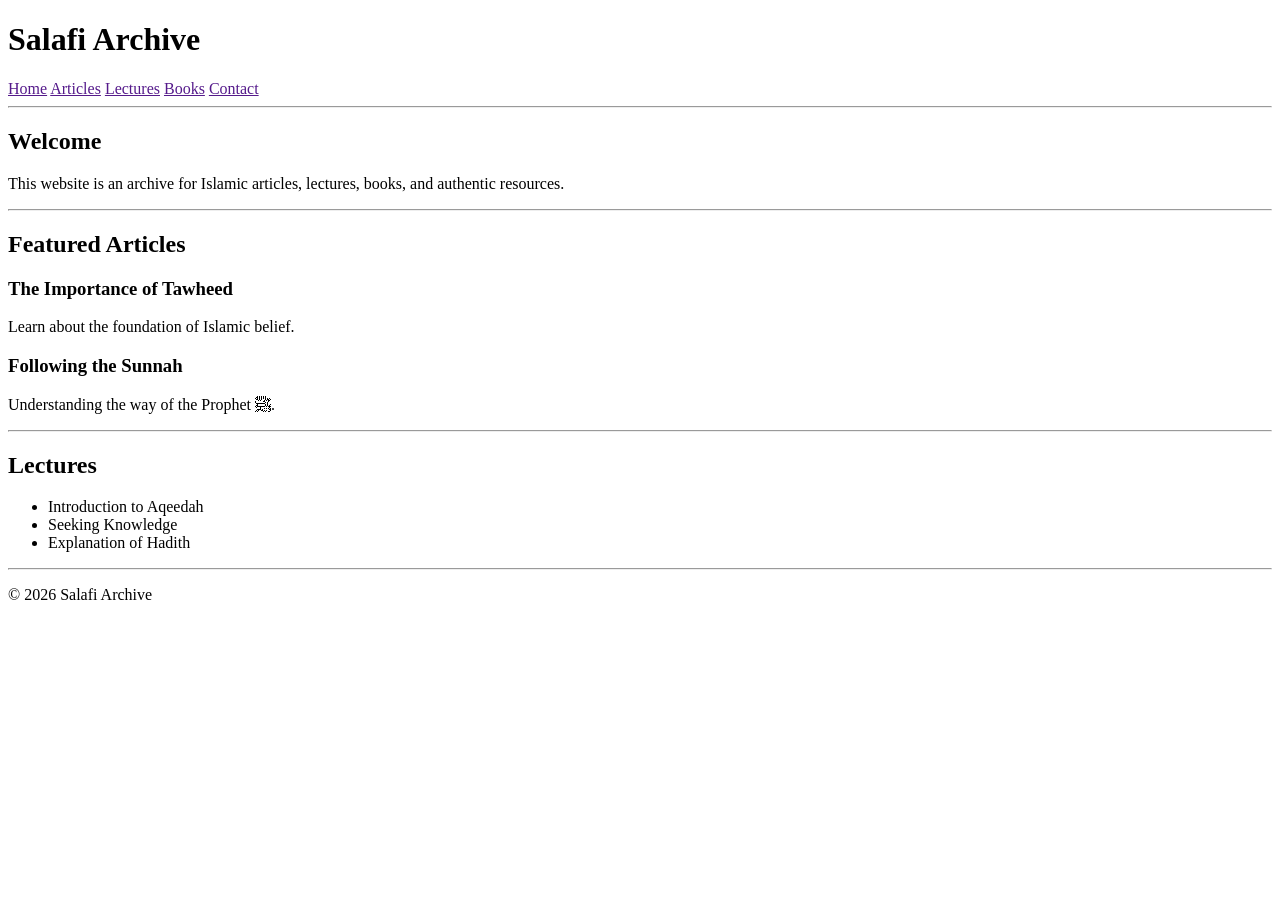
==== index.html @ e399b115 "Add files via upload" ====
<!doctype html>
<html>
  <head>
    <title>Salafi Archive</title>
  </head>

  <body>
    <header>
      <h1>Salafi Archive</h1>

      <nav>
        <a href="">Home</a>
        <a href="">Articles</a>
        <a href="">Lectures</a>
        <a href="">Books</a>
        <a href="">Contact</a>
      </nav>
    </header>

    <hr />

    <main>
      <section>
        <h2>Welcome</h2>

        <p>
          This website is an archive for Islamic articles, lectures, books, and
          authentic resources.
        </p>
      </section>

      <hr />

      <section>
        <h2>Featured Articles</h2>

        <article>
          <h3>The Importance of Tawheed</h3>

          <p>Learn about the foundation of Islamic belief.</p>
        </article>

        <article>
          <h3>Following the Sunnah</h3>

          <p>Understanding the way of the Prophet ﷺ.</p>
        </article>
      </section>

      <hr />

      <section>
        <h2>Lectures</h2>

        <ul>
          <li>Introduction to Aqeedah</li>
          <li>Seeking Knowledge</li>
          <li>Explanation of Hadith</li>
        </ul>
      </section>
    </main>

    <hr />

    <footer>
      <p>© 2026 Salafi Archive</p>
    </footer>
  </body>
</html>
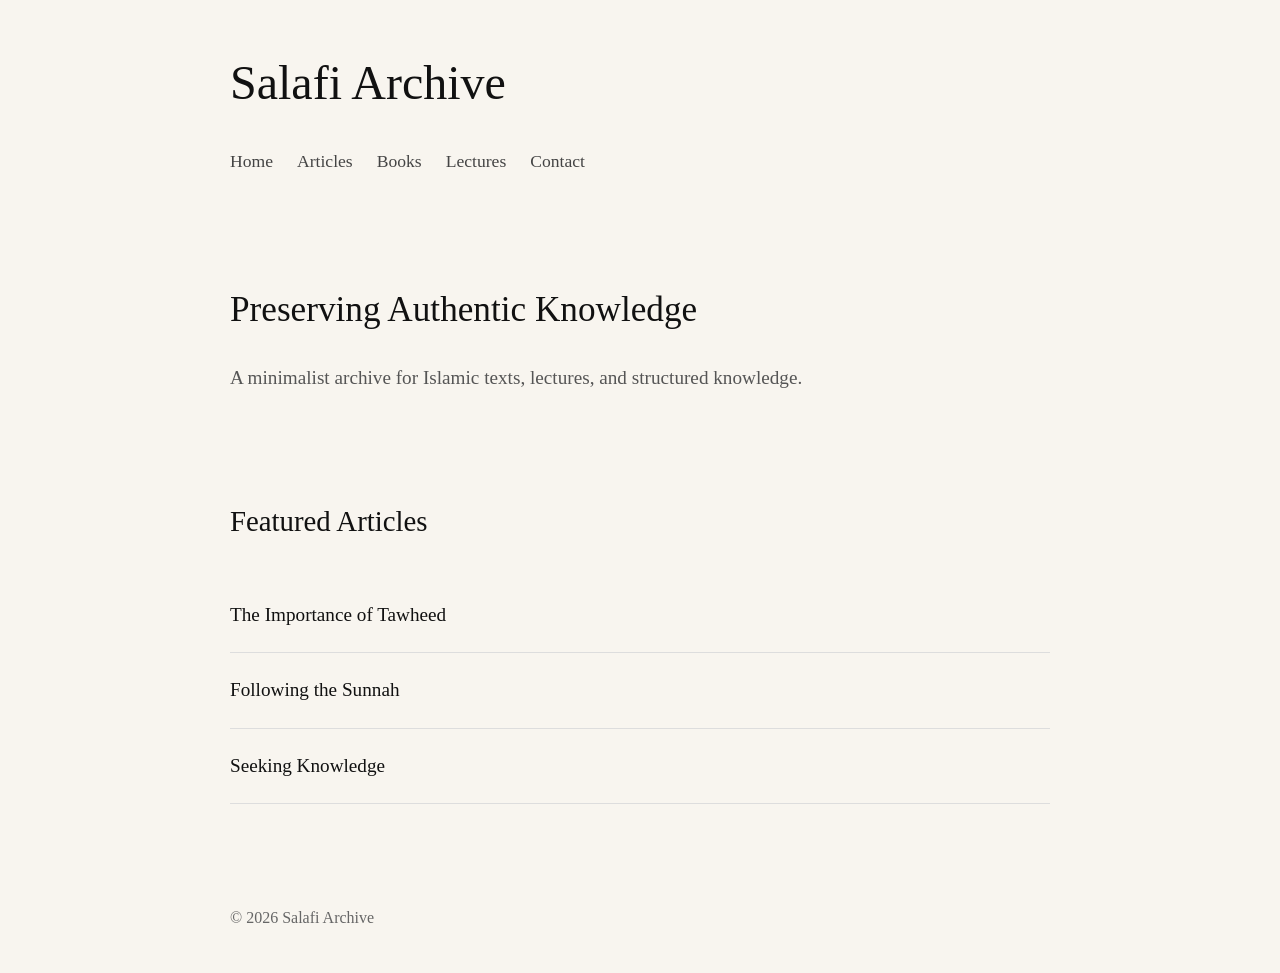
==== commit 2a5a2e1f: "Update index.html" ====
--- a/index.html
+++ b/index.html
@@ -1,69 +1,66 @@
-<!doctype html>
-<html>
-  <head>
-    <title>Salafi Archive</title>
-  </head>
+<!DOCTYPE html>
+<html lang="en">
 
-  <body>
-    <header>
-      <h1>Salafi Archive</h1>
+<head>
+  <meta charset="UTF-8">
+  <meta name="viewport" content="width=device-width, initial-scale=1.0">
 
-      <nav>
-        <a href="">Home</a>
-        <a href="">Articles</a>
-        <a href="">Lectures</a>
-        <a href="">Books</a>
-        <a href="">Contact</a>
-      </nav>
-    </header>
+  <title>Salafi Archive</title>
 
-    <hr />
+  <!-- Google Font (minimal classic serif) -->
+  <link rel="preconnect" href="https://fonts.googleapis.com">
+  <link rel="preconnect" href="https://fonts.gstatic.com" crossorigin>
+  <link href="https://fonts.googleapis.com/css2?family=Playfair+Display:wght@400;500;600&display=swap" rel="stylesheet">
 
-    <main>
-      <section>
-        <h2>Welcome</h2>
+  <!-- CSS file connection -->
+  <link rel="stylesheet" href="style.css">
+</head>
 
-        <p>
-          This website is an archive for Islamic articles, lectures, books, and
-          authentic resources.
-        </p>
-      </section>
+<body>
 
-      <hr />
+  <header>
+    <h1>Salafi Archive</h1>
 
-      <section>
-        <h2>Featured Articles</h2>
+    <nav>
+      <a href="#">Home</a>
+      <a href="#">Articles</a>
+      <a href="#">Books</a>
+      <a href="#">Lectures</a>
+      <a href="#">Contact</a>
+    </nav>
+  </header>
 
-        <article>
-          <h3>The Importance of Tawheed</h3>
+  <main>
 
-          <p>Learn about the foundation of Islamic belief.</p>
-        </article>
+    <section class="hero">
+      <h2>Preserving Authentic Knowledge</h2>
+      <p>
+        A minimalist archive for Islamic texts, lectures, and structured knowledge.
+      </p>
+    </section>
 
-        <article>
-          <h3>Following the Sunnah</h3>
+    <section>
+      <h3>Featured Articles</h3>
 
-          <p>Understanding the way of the Prophet ﷺ.</p>
-        </article>
-      </section>
+      <article>
+        <p>The Importance of Tawheed</p>
+      </article>
 
-      <hr />
+      <article>
+        <p>Following the Sunnah</p>
+      </article>
 
-      <section>
-        <h2>Lectures</h2>
+      <article>
+        <p>Seeking Knowledge</p>
+      </article>
+    </section>
 
-        <ul>
-          <li>Introduction to Aqeedah</li>
-          <li>Seeking Knowledge</li>
-          <li>Explanation of Hadith</li>
-        </ul>
-      </section>
-    </main>
+  </main>
 
-    <hr />
+  <footer>
+    <p>© 2026 Salafi Archive</p>
+  </footer>
 
-    <footer>
-      <p>© 2026 Salafi Archive</p>
-    </footer>
-  </body>
+</body>
+
 </html>
--- a/style.css
+++ b/style.css
@@ -0,0 +1,77 @@
+* {
+  margin: 0;
+  padding: 0;
+  box-sizing: border-box;
+}
+
+body {
+  background-color: #f8f5ef;
+  color: #111;
+  font-family: "Cormorant Garamond", serif;
+  line-height: 1.8;
+  padding: 40px;
+  max-width: 900px;
+  margin: auto;
+}
+
+header {
+  margin-bottom: 100px;
+}
+
+h1 {
+  font-size: 3rem;
+  font-weight: 400;
+  margin-bottom: 20px;
+}
+
+nav a {
+  text-decoration: none;
+  color: #444;
+  margin-right: 20px;
+  font-size: 1.1rem;
+}
+
+nav a:hover {
+  color: black;
+}
+
+.hero {
+  margin-bottom: 100px;
+}
+
+.hero h2 {
+  font-size: 2.2rem;
+  font-weight: 400;
+  margin-bottom: 20px;
+}
+
+.hero p {
+  max-width: 600px;
+  font-size: 1.2rem;
+  color: #555;
+}
+
+section {
+  margin-bottom: 80px;
+}
+
+h3 {
+  font-size: 1.8rem;
+  font-weight: 400;
+  margin-bottom: 30px;
+}
+
+article {
+  padding: 20px 0;
+  border-bottom: 1px solid #ddd;
+}
+
+article p {
+  font-size: 1.2rem;
+}
+
+footer {
+  margin-top: 100px;
+  color: #666;
+  font-size: 1rem;
+}
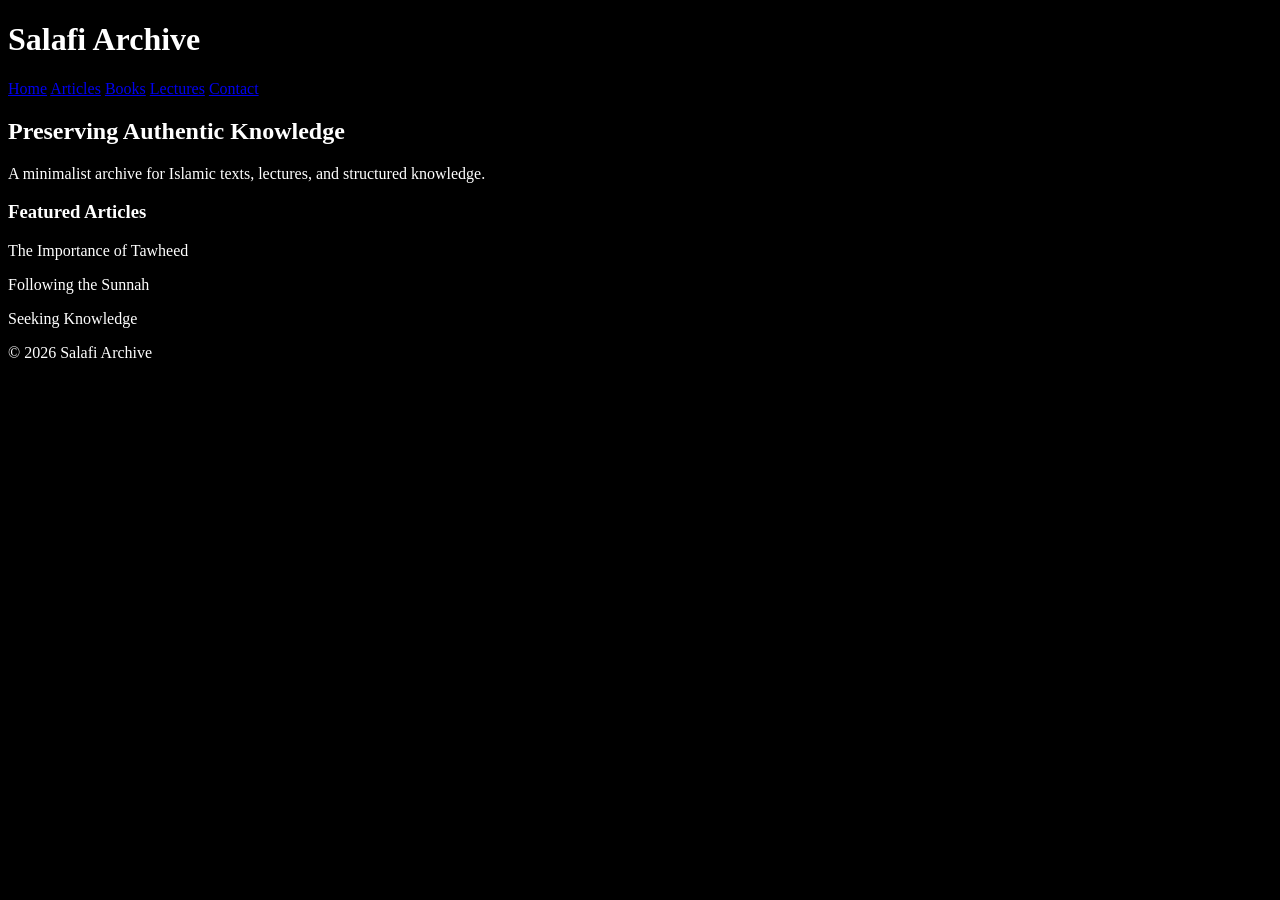
==== commit 6bd94c1f: "Update index.html" ====
--- a/index.html
+++ b/index.html
@@ -7,12 +7,7 @@
 
   <title>Salafi Archive</title>
 
-  <!-- Google Font (minimal classic serif) -->
-  <link rel="preconnect" href="https://fonts.googleapis.com">
-  <link rel="preconnect" href="https://fonts.gstatic.com" crossorigin>
-  <link href="https://fonts.googleapis.com/css2?family=Playfair+Display:wght@400;500;600&display=swap" rel="stylesheet">
-
-  <!-- CSS file connection -->
+  
   <link rel="stylesheet" href="style.css">
 </head>
 
--- a/style.css
+++ b/style.css
@@ -1,77 +1,4 @@
-* {
-  margin: 0;
-  padding: 0;
-  box-sizing: border-box;
+body {
+  background: black;
+  color: white;
 }
-
-body {
-  background-color: #f8f5ef;
-  color: #111;
-  font-family: "Cormorant Garamond", serif;
-  line-height: 1.8;
-  padding: 40px;
-  max-width: 900px;
-  margin: auto;
-}
-
-header {
-  margin-bottom: 100px;
-}
-
-h1 {
-  font-size: 3rem;
-  font-weight: 400;
-  margin-bottom: 20px;
-}
-
-nav a {
-  text-decoration: none;
-  color: #444;
-  margin-right: 20px;
-  font-size: 1.1rem;
-}
-
-nav a:hover {
-  color: black;
-}
-
-.hero {
-  margin-bottom: 100px;
-}
-
-.hero h2 {
-  font-size: 2.2rem;
-  font-weight: 400;
-  margin-bottom: 20px;
-}
-
-.hero p {
-  max-width: 600px;
-  font-size: 1.2rem;
-  color: #555;
-}
-
-section {
-  margin-bottom: 80px;
-}
-
-h3 {
-  font-size: 1.8rem;
-  font-weight: 400;
-  margin-bottom: 30px;
-}
-
-article {
-  padding: 20px 0;
-  border-bottom: 1px solid #ddd;
-}
-
-article p {
-  font-size: 1.2rem;
-}
-
-footer {
-  margin-top: 100px;
-  color: #666;
-  font-size: 1rem;
-}
